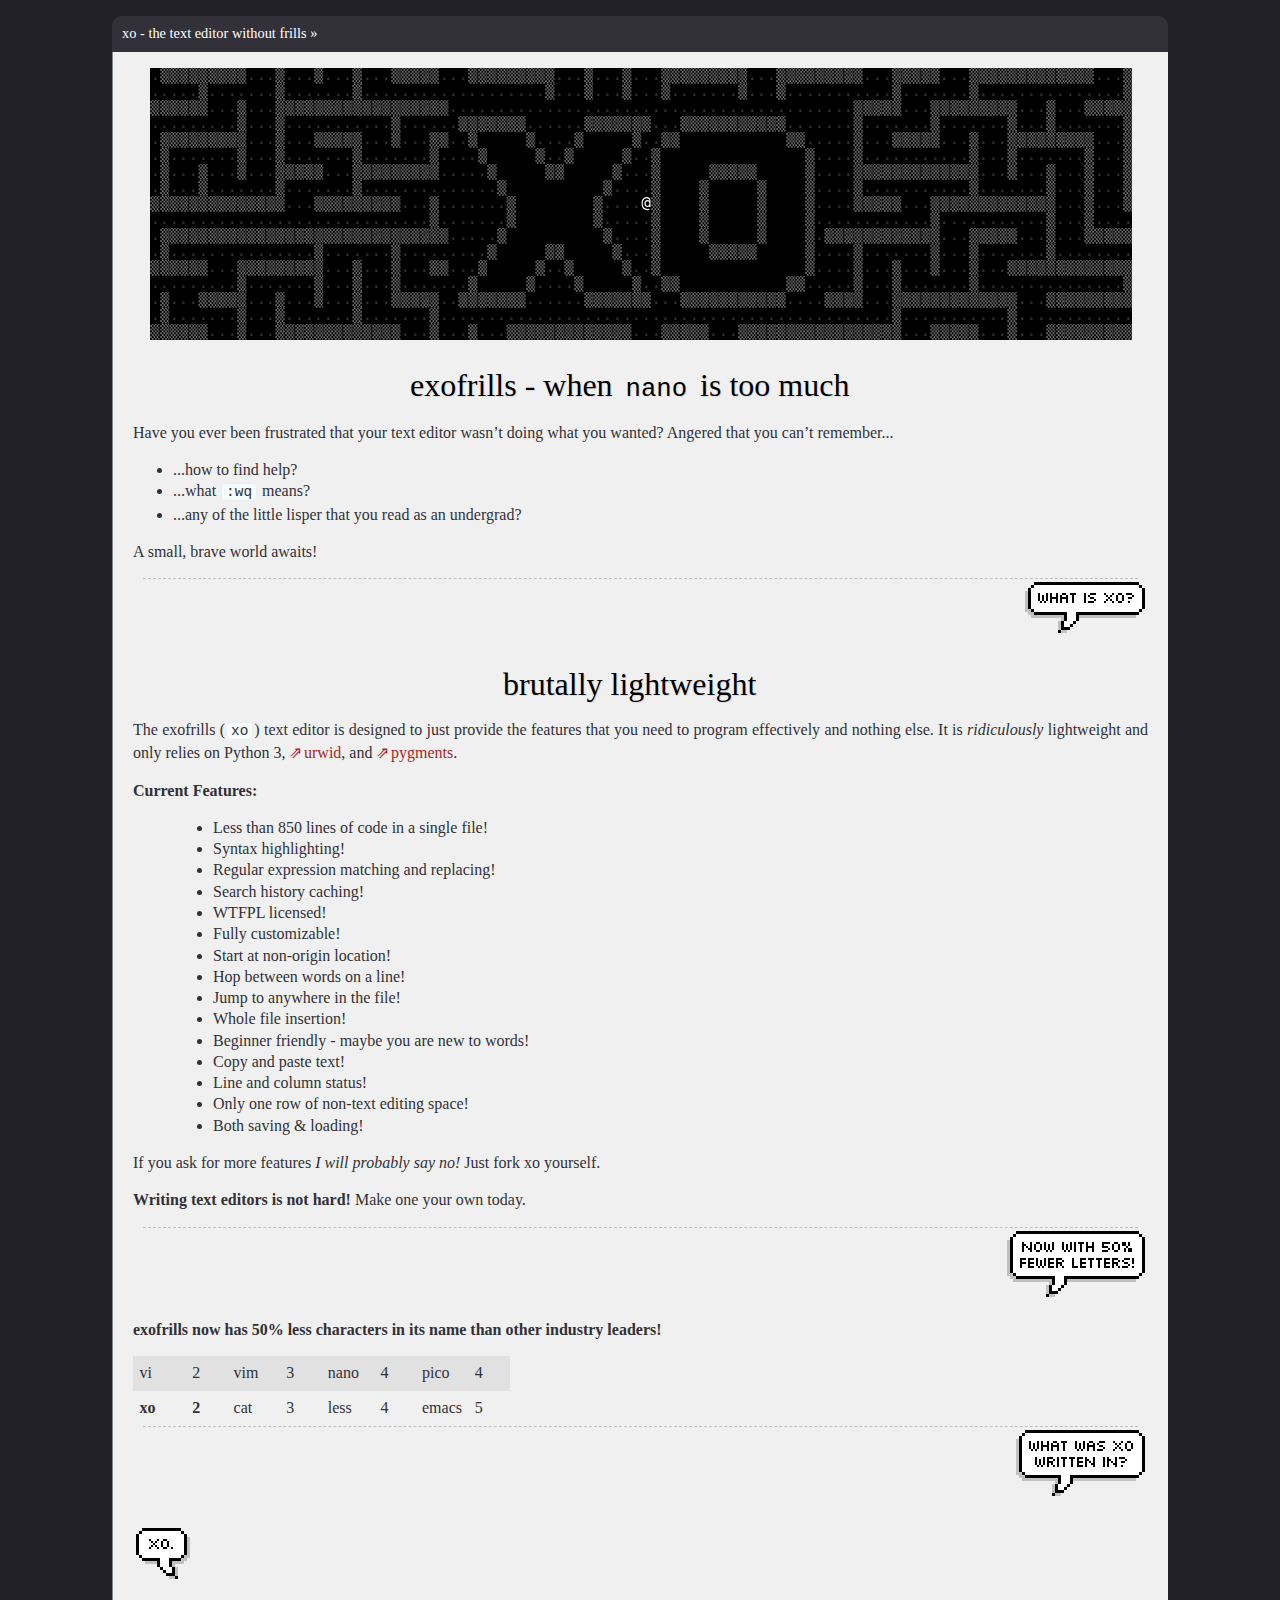
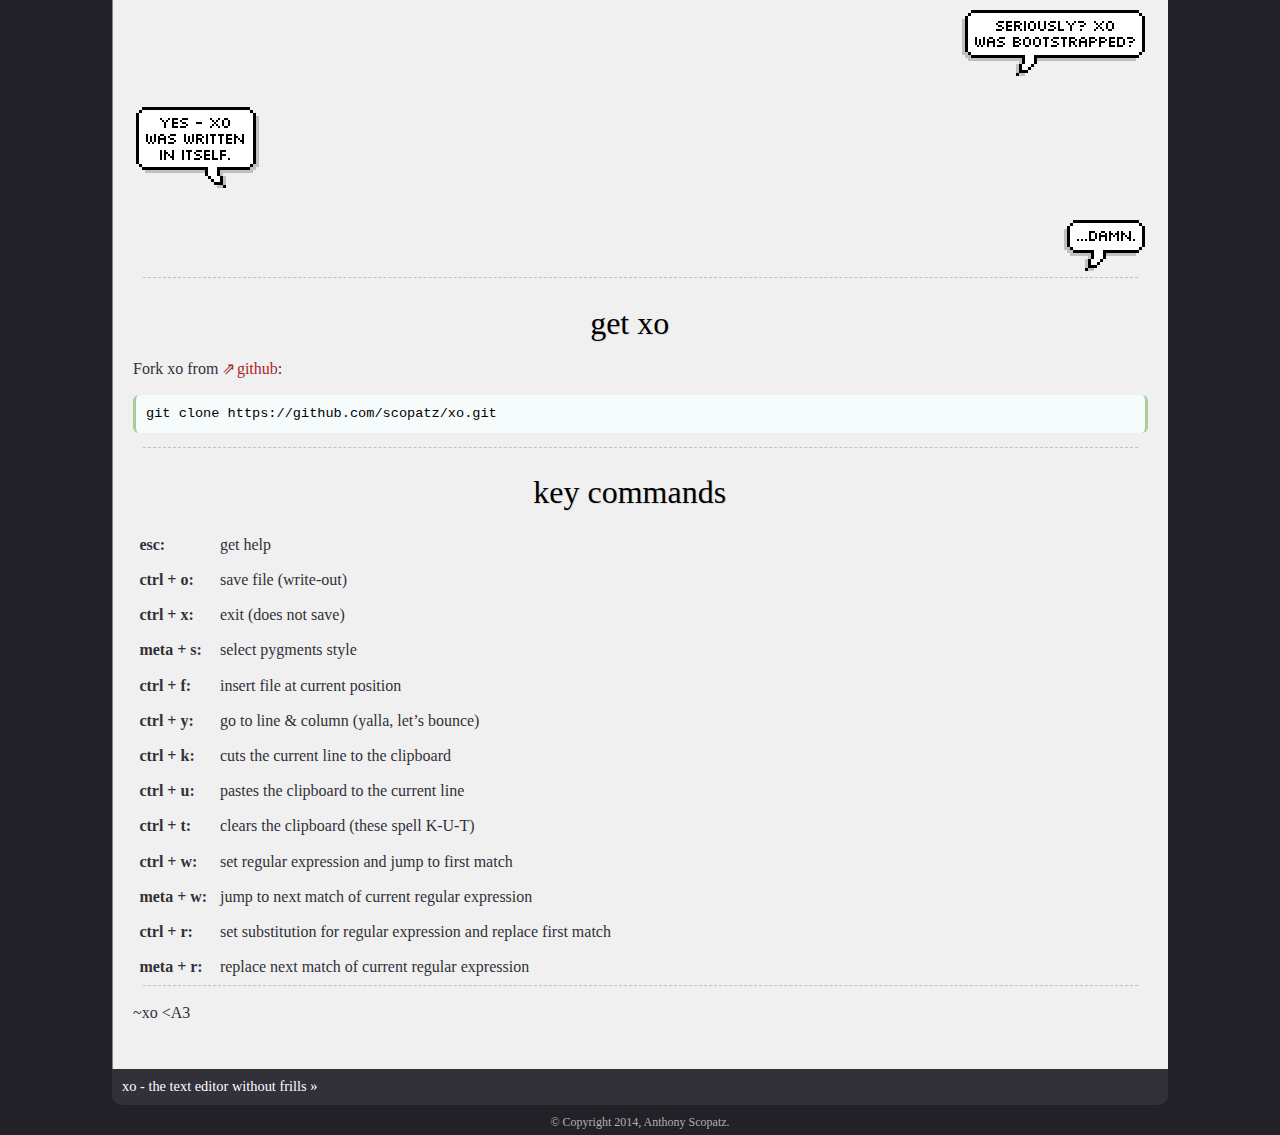
==== index.html @ dbee605b "Pushed root-level docs at" ====
<!DOCTYPE html PUBLIC "-//W3C//DTD XHTML 1.0 Transitional//EN"
  "http://www.w3.org/TR/xhtml1/DTD/xhtml1-transitional.dtd">


<html xmlns="http://www.w3.org/1999/xhtml">
  <head>
    <meta http-equiv="Content-Type" content="text/html; charset=utf-8" />
    
    <title>exofrills - when nano is too much &mdash; xo - brutal minimalism</title>
    
    <link rel="stylesheet" href="_static/blackcloud.css" type="text/css" />
    <link rel="stylesheet" href="_static/pygments.css" type="text/css" />
    <link rel="stylesheet" href="#" type="text/css" />
    
    <script type="text/javascript">
      var DOCUMENTATION_OPTIONS = {
        URL_ROOT:    '',
        VERSION:     '0.1-dev',
        COLLAPSE_INDEX: false,
        FILE_SUFFIX: '.html',
        HAS_SOURCE:  true
      };
    </script>
    <script type="text/javascript" src="_static/jquery.js"></script>
    <script type="text/javascript" src="_static/underscore.js"></script>
    <script type="text/javascript" src="_static/doctools.js"></script>
    <script type="text/javascript" src="http://cdn.mathjax.org/mathjax/latest/MathJax.js?config=TeX-AMS-MML_HTMLorMML"></script>
    <script type="text/javascript" src="_static/jquery.cookie.js"></script>
    <script type="text/javascript" src="_static/cloud.js"></script>
    <link rel="top" title="xo - brutal minimalism" href="#" /> 
        <meta name="viewport" content="width=device-width, initial-scale=1">
  </head>
  <body>
    <div class="relbar-top">
        
    <div class="related">
      <h3>Navigation</h3>
      <ul>
    <li><a href="#">xo - the text editor without frills</a> &raquo;</li>
 
      </ul>
    </div>
    </div>
  

    <div class="document">
      <div class="documentwrapper">
          <div class="body">
            
  <link href="_static/unicodetiles.css" rel="stylesheet" type="text/css" />
<script src="_static/unicodetiles.min.js"></script>
<script src="_static/xo-dungeon.js"></script>
<div style="text-align:center;">
    <div id="game"><h1>welcome to the xo docs</h1></div>
</div>
<script type="text/javascript">initXoDungeon();</script><div class="section" id="exofrills-when-nano-is-too-much">
<h1>exofrills - when <tt class="docutils literal"><span class="pre">nano</span></tt> is too much<a class="headerlink" href="#exofrills-when-nano-is-too-much" title="Permalink to this headline">¶</a></h1>
<p>Have you ever been frustrated that your text editor wasn&#8217;t doing what you wanted?
Angered that you can&#8217;t remember...</p>
<ul class="simple">
<li>...how to find help?</li>
<li>...what <tt class="docutils literal"><span class="pre">:wq</span></tt> means?</li>
<li>...any of the little lisper that you read as an undergrad?</li>
</ul>
<p>A small, brave world awaits!</p>
<hr class="docutils" />
<div style="text-align:right;">
    <img src="_static/whatis.png">
</div></div>
<div class="section" id="brutally-lightweight">
<h1>brutally lightweight<a class="headerlink" href="#brutally-lightweight" title="Permalink to this headline">¶</a></h1>
<p>The exofrills (<tt class="docutils literal"><span class="pre">xo</span></tt>) text editor is designed to just provide the features that
you need to program effectively and nothing else. It is <em>ridiculously</em> lightweight
and only relies on Python 3, <a class="reference external" href="http://urwid.org/">urwid</a>, and
<a class="reference external" href="http://pygments.org/">pygments</a>.</p>
<p><strong>Current Features:</strong></p>
<blockquote>
<div><ul class="simple">
<li>Less than 850 lines of code in a single file!</li>
<li>Syntax highlighting!</li>
<li>Regular expression matching and replacing!</li>
<li>Search history caching!</li>
<li>WTFPL licensed!</li>
<li>Fully customizable!</li>
<li>Start at non-origin location!</li>
<li>Hop between words on a line!</li>
<li>Jump to anywhere in the file!</li>
<li>Whole file insertion!</li>
<li>Beginner friendly - maybe you are new to words!</li>
<li>Copy and paste text!</li>
<li>Line and column status!</li>
<li>Only one row of non-text editing space!</li>
<li>Both saving &amp; loading!</li>
</ul>
</div></blockquote>
<p>If you ask for more features <em>I will probably say no!</em> Just fork xo yourself.</p>
<p><strong>Writing text editors is not hard!</strong>  Make one your own today.</p>
<hr class="docutils" />
<div style="text-align:right;">
    <img src="_static/50less.png">
</div><p><strong>exofrills now has 50% less characters in its name than other industry leaders!</strong></p>
<table border="1" class="docutils">
<colgroup>
<col width="14%" />
<col width="11%" />
<col width="14%" />
<col width="11%" />
<col width="14%" />
<col width="11%" />
<col width="14%" />
<col width="11%" />
</colgroup>
<tbody valign="top">
<tr class="row-odd"><td>vi</td>
<td>2</td>
<td>vim</td>
<td>3</td>
<td>nano</td>
<td>4</td>
<td>pico</td>
<td>4</td>
</tr>
<tr class="row-even"><td><strong>xo</strong></td>
<td><strong>2</strong></td>
<td>cat</td>
<td>3</td>
<td>less</td>
<td>4</td>
<td>emacs</td>
<td>5</td>
</tr>
</tbody>
</table>
<hr class="docutils" />
<div style="text-align:right;">
    <img src="_static/whatin.png">
</div>
<br />
<div style="text-align:left;">
    <img src="_static/xo.png">
</div>
<br />
<div style="text-align:right;">
    <img src="_static/srsly.png">
</div>
<br />
<div style="text-align:left;">
    <img src="_static/yes-xo.png">
</div>
<br />
<div style="text-align:right;">
    <img src="_static/damn.png">
</div></div>
<hr class="docutils" />
<div class="section" id="get-xo">
<h1>get xo<a class="headerlink" href="#get-xo" title="Permalink to this headline">¶</a></h1>
<p>Fork xo from <a class="reference external" href="https://github.com/scopatz/xo">github</a>:</p>
<div class="highlight-bash"><div class="highlight"><pre>git clone https://github.com/scopatz/xo.git
</pre></div>
</div>
</div>
<hr class="docutils" />
<div class="section" id="key-commands">
<h1>key commands<a class="headerlink" href="#key-commands" title="Permalink to this headline">¶</a></h1>
<table class="docutils field-list" frame="void" rules="none">
<col class="field-name" />
<col class="field-body" />
<tbody valign="top">
<tr class="field-odd field"><th class="field-name">esc:</th><td class="field-body">get help</td>
</tr>
<tr class="field-even field"><th class="field-name">ctrl + o:</th><td class="field-body">save file (write-out)</td>
</tr>
<tr class="field-odd field"><th class="field-name">ctrl + x:</th><td class="field-body">exit (does not save)</td>
</tr>
<tr class="field-even field"><th class="field-name">meta + s:</th><td class="field-body">select pygments style</td>
</tr>
<tr class="field-odd field"><th class="field-name">ctrl + f:</th><td class="field-body">insert file at current position</td>
</tr>
<tr class="field-even field"><th class="field-name">ctrl + y:</th><td class="field-body">go to line &amp; column (yalla, let&#8217;s bounce)</td>
</tr>
<tr class="field-odd field"><th class="field-name">ctrl + k:</th><td class="field-body">cuts the current line to the clipboard</td>
</tr>
<tr class="field-even field"><th class="field-name">ctrl + u:</th><td class="field-body">pastes the clipboard to the current line</td>
</tr>
<tr class="field-odd field"><th class="field-name">ctrl + t:</th><td class="field-body">clears the clipboard (these spell K-U-T)</td>
</tr>
<tr class="field-even field"><th class="field-name">ctrl + w:</th><td class="field-body">set regular expression and jump to first match</td>
</tr>
<tr class="field-odd field"><th class="field-name">meta + w:</th><td class="field-body">jump to next match of current regular expression</td>
</tr>
<tr class="field-even field"><th class="field-name">ctrl + r:</th><td class="field-body">set substitution for regular expression and replace first match</td>
</tr>
<tr class="field-odd field"><th class="field-name">meta + r:</th><td class="field-body">replace next match of current regular expression</td>
</tr>
</tbody>
</table>
<hr class="docutils" />
<p>~xo &lt;A3</p>
</div>


          </div>
      </div>
      <div class="clearer"></div>
    </div>
    <div class="relbar-bottom">
        
    <div class="related">
      <h3>Navigation</h3>
      <ul>
    <li><a href="#">xo - the text editor without frills</a> &raquo;</li>
 
      </ul>
    </div>
    </div>

    <div class="footer">
        &copy; Copyright 2014, Anthony Scopatz.
    </div>
    <!-- cloud_sptheme 1.4 -->
  </body>
</html>
---- _static/blackcloud.css ----
@import url("cloud.css");

div.highlight pre,
div.highlight-python pre
{
    border-width: 0px 3px;

    border-radius: 6px;
    -moz-border-radius: 6px;
    -webkit-border-radius: 6px;
}


div.frontpage-images.container
{
    text-align: center;
    margin-top: 2.5em;
    margin-bottom: 2.5em;
}

div.body
{
    background-color: #F0F0F0;
    color: #323039;
}
---- _static/pygments.css ----
.highlight .hll { background-color: #ffffcc }
.highlight  { background: #ffffff; }
.highlight .c { color: #888888 } /* Comment */
.highlight .err { color: #a61717; background-color: #e3d2d2 } /* Error */
.highlight .k { color: #008800; font-weight: bold } /* Keyword */
.highlight .cm { color: #888888 } /* Comment.Multiline */
.highlight .cp { color: #cc0000; font-weight: bold } /* Comment.Preproc */
.highlight .c1 { color: #888888 } /* Comment.Single */
.highlight .cs { color: #cc0000; font-weight: bold; background-color: #fff0f0 } /* Comment.Special */
.highlight .gd { color: #000000; background-color: #ffdddd } /* Generic.Deleted */
.highlight .ge { font-style: italic } /* Generic.Emph */
.highlight .gr { color: #aa0000 } /* Generic.Error */
.highlight .gh { color: #333333 } /* Generic.Heading */
.highlight .gi { color: #000000; background-color: #ddffdd } /* Generic.Inserted */
.highlight .go { color: #888888 } /* Generic.Output */
.highlight .gp { color: #555555 } /* Generic.Prompt */
.highlight .gs { font-weight: bold } /* Generic.Strong */
.highlight .gu { color: #666666 } /* Generic.Subheading */
.highlight .gt { color: #aa0000 } /* Generic.Traceback */
.highlight .kc { color: #008800; font-weight: bold } /* Keyword.Constant */
.highlight .kd { color: #008800; font-weight: bold } /* Keyword.Declaration */
.highlight .kn { color: #008800; font-weight: bold } /* Keyword.Namespace */
.highlight .kp { color: #008800 } /* Keyword.Pseudo */
.highlight .kr { color: #008800; font-weight: bold } /* Keyword.Reserved */
.highlight .kt { color: #888888; font-weight: bold } /* Keyword.Type */
.highlight .m { color: #0000DD; font-weight: bold } /* Literal.Number */
.highlight .s { color: #dd2200; background-color: #fff0f0 } /* Literal.String */
.highlight .na { color: #336699 } /* Name.Attribute */
.highlight .nb { color: #003388 } /* Name.Builtin */
.highlight .nc { color: #bb0066; font-weight: bold } /* Name.Class */
.highlight .no { color: #003366; font-weight: bold } /* Name.Constant */
.highlight .nd { color: #555555 } /* Name.Decorator */
.highlight .ne { color: #bb0066; font-weight: bold } /* Name.Exception */
.highlight .nf { color: #0066bb; font-weight: bold } /* Name.Function */
.highlight .nl { color: #336699; font-style: italic } /* Name.Label */
.highlight .nn { color: #bb0066; font-weight: bold } /* Name.Namespace */
.highlight .py { color: #336699; font-weight: bold } /* Name.Property */
.highlight .nt { color: #bb0066; font-weight: bold } /* Name.Tag */
.highlight .nv { color: #336699 } /* Name.Variable */
.highlight .ow { color: #008800 } /* Operator.Word */
.highlight .w { color: #bbbbbb } /* Text.Whitespace */
.highlight .mf { color: #0000DD; font-weight: bold } /* Literal.Number.Float */
.highlight .mh { color: #0000DD; font-weight: bold } /* Literal.Number.Hex */
.highlight .mi { color: #0000DD; font-weight: bold } /* Literal.Number.Integer */
.highlight .mo { color: #0000DD; font-weight: bold } /* Literal.Number.Oct */
.highlight .sb { color: #dd2200; background-color: #fff0f0 } /* Literal.String.Backtick */
.highlight .sc { color: #dd2200; background-color: #fff0f0 } /* Literal.String.Char */
.highlight .sd { color: #dd2200; background-color: #fff0f0 } /* Literal.String.Doc */
.highlight .s2 { color: #dd2200; background-color: #fff0f0 } /* Literal.String.Double */
.highlight .se { color: #0044dd; background-color: #fff0f0 } /* Literal.String.Escape */
.highlight .sh { color: #dd2200; background-color: #fff0f0 } /* Literal.String.Heredoc */
.highlight .si { color: #3333bb; background-color: #fff0f0 } /* Literal.String.Interpol */
.highlight .sx { color: #22bb22; background-color: #f0fff0 } /* Literal.String.Other */
.highlight .sr { color: #008800; background-color: #fff0ff } /* Literal.String.Regex */
.highlight .s1 { color: #dd2200; background-color: #fff0f0 } /* Literal.String.Single */
.highlight .ss { color: #aa6600; background-color: #fff0f0 } /* Literal.String.Symbol */
.highlight .bp { color: #003388 } /* Name.Builtin.Pseudo */
.highlight .vc { color: #336699 } /* Name.Variable.Class */
.highlight .vg { color: #dd7700 } /* Name.Variable.Global */
.highlight .vi { color: #3333bb } /* Name.Variable.Instance */
.highlight .il { color: #0000DD; font-weight: bold } /* Literal.Number.Integer.Long */
---- _static/unicodetiles.css ----
@charset "utf-8";

.unicodetiles {
	font-family: "DejaVuSansMono", "DejaVu Sans Mono", monospace;
	white-space: pre;
	text-align: center;
	line-height: 1;
	letter-spacing: 0px;
	display: inline-block;
}

.unicodetiles div {
	float: left;
	height: 1em;
}

.unicodetiles br {
	clear: both;
}

#game {
    font-size: 16px;
    margin-top: 1em;
    background-color: #000;
}
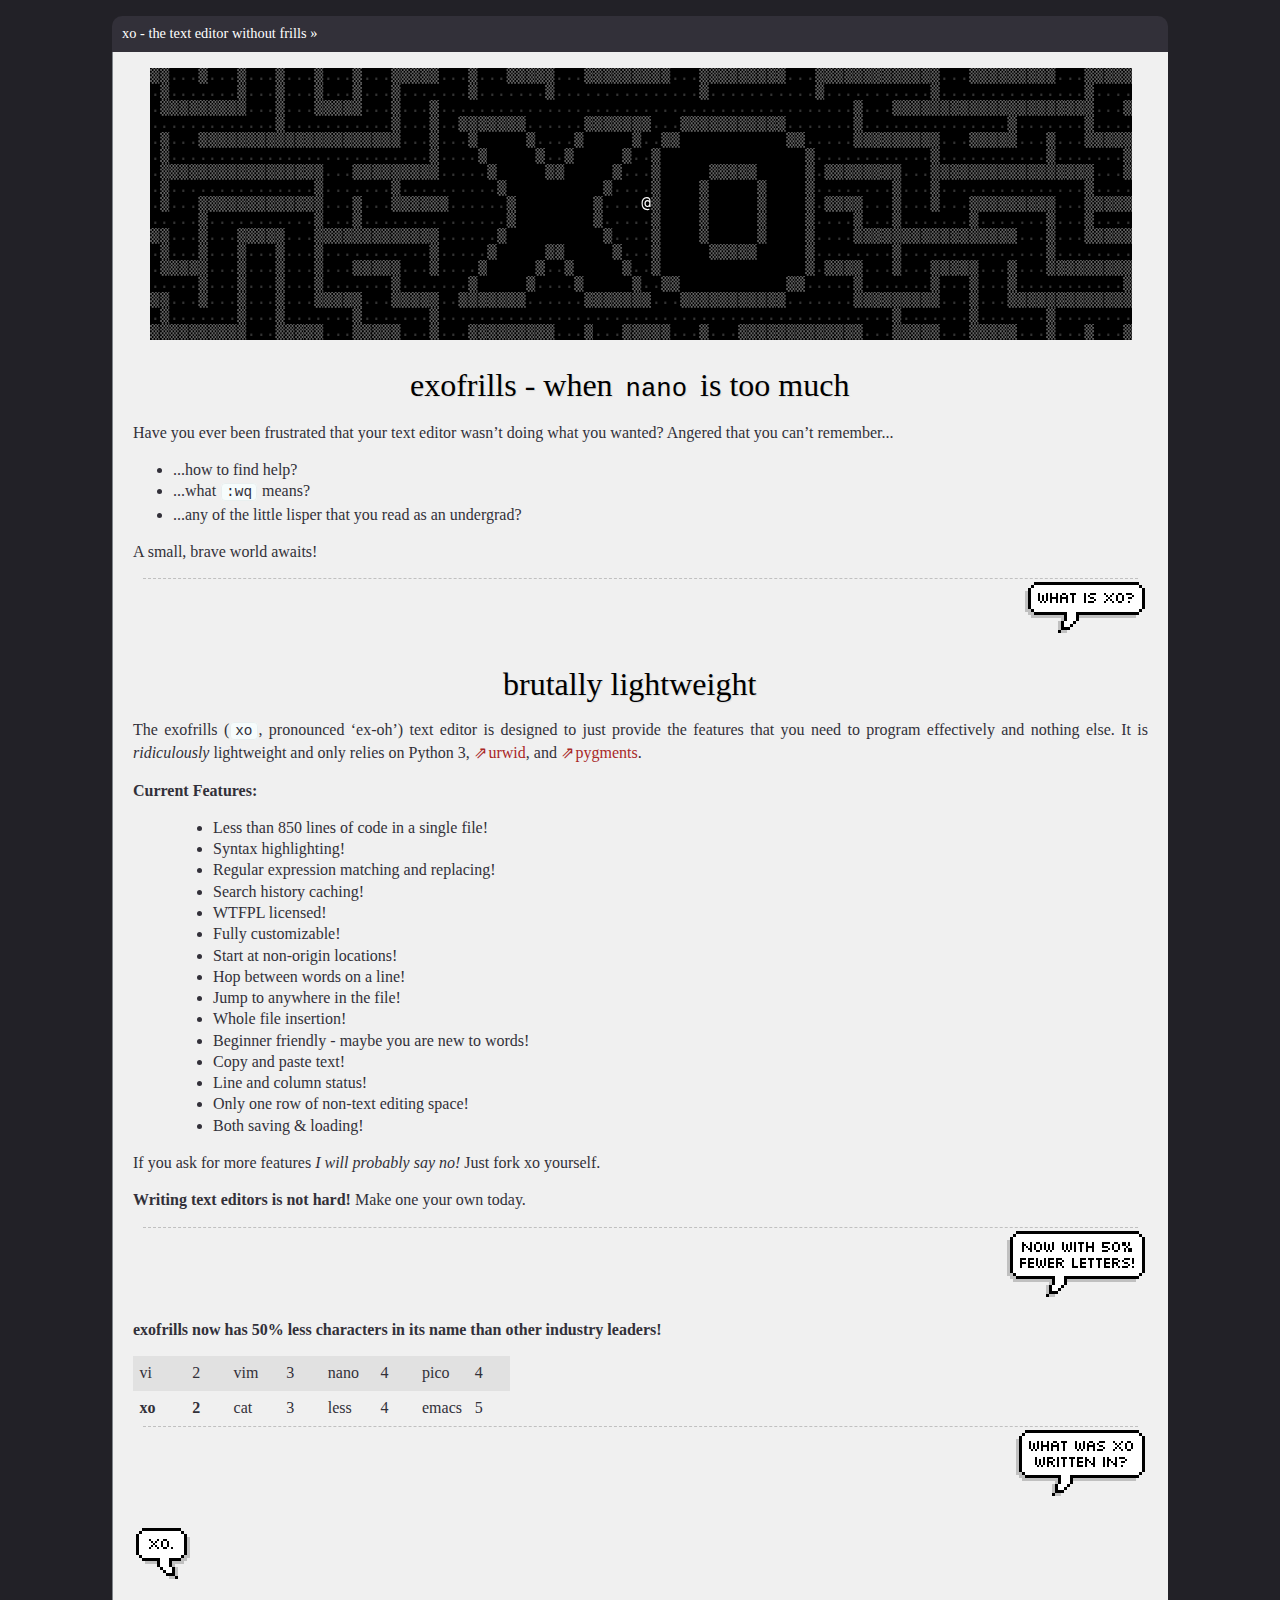
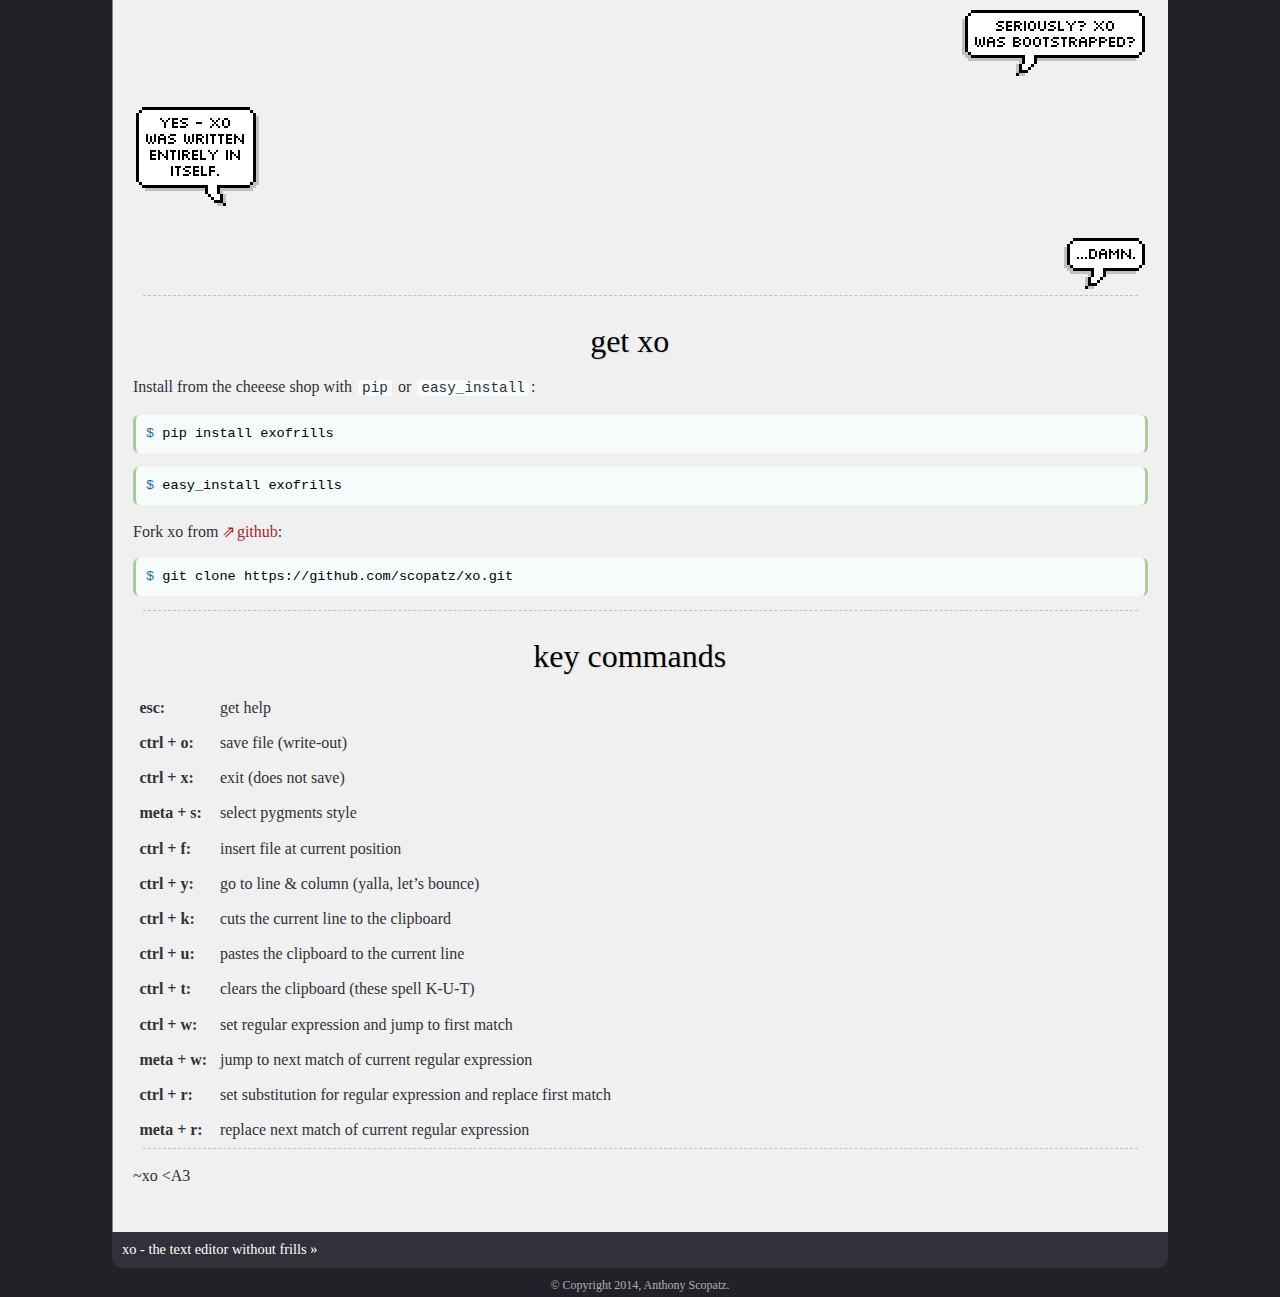
==== commit 9945e38b: "Pushed root-level docs at" ====
--- a/index.html
+++ b/index.html
@@ -72,8 +72,8 @@
 </div></div>
 <div class="section" id="brutally-lightweight">
 <h1>brutally lightweight<a class="headerlink" href="#brutally-lightweight" title="Permalink to this headline">¶</a></h1>
-<p>The exofrills (<tt class="docutils literal"><span class="pre">xo</span></tt>) text editor is designed to just provide the features that
-you need to program effectively and nothing else. It is <em>ridiculously</em> lightweight
+<p>The exofrills (<tt class="docutils literal"><span class="pre">xo</span></tt>, pronounced &#8216;ex-oh&#8217;) text editor is designed to just provide
+the features that you need to program effectively and nothing else. It is <em>ridiculously</em> lightweight
 and only relies on Python 3, <a class="reference external" href="http://urwid.org/">urwid</a>, and
 <a class="reference external" href="http://pygments.org/">pygments</a>.</p>
 <p><strong>Current Features:</strong></p>
@@ -85,7 +85,7 @@
 <li>Search history caching!</li>
 <li>WTFPL licensed!</li>
 <li>Fully customizable!</li>
-<li>Start at non-origin location!</li>
+<li>Start at non-origin locations!</li>
 <li>Hop between words on a line!</li>
 <li>Jump to anywhere in the file!</li>
 <li>Whole file insertion!</li>
@@ -157,8 +157,15 @@
 <hr class="docutils" />
 <div class="section" id="get-xo">
 <h1>get xo<a class="headerlink" href="#get-xo" title="Permalink to this headline">¶</a></h1>
+<p>Install from the cheeese shop with <tt class="docutils literal"><span class="pre">pip</span></tt> or <tt class="docutils literal"><span class="pre">easy_install</span></tt>:</p>
+<div class="highlight-bash"><div class="highlight"><pre><span class="nv">$ </span>pip install exofrills
+</pre></div>
+</div>
+<div class="highlight-bash"><div class="highlight"><pre><span class="nv">$ </span>easy_install exofrills
+</pre></div>
+</div>
 <p>Fork xo from <a class="reference external" href="https://github.com/scopatz/xo">github</a>:</p>
-<div class="highlight-bash"><div class="highlight"><pre>git clone https://github.com/scopatz/xo.git
+<div class="highlight-bash"><div class="highlight"><pre><span class="nv">$ </span>git clone https://github.com/scopatz/xo.git
 </pre></div>
 </div>
 </div>
